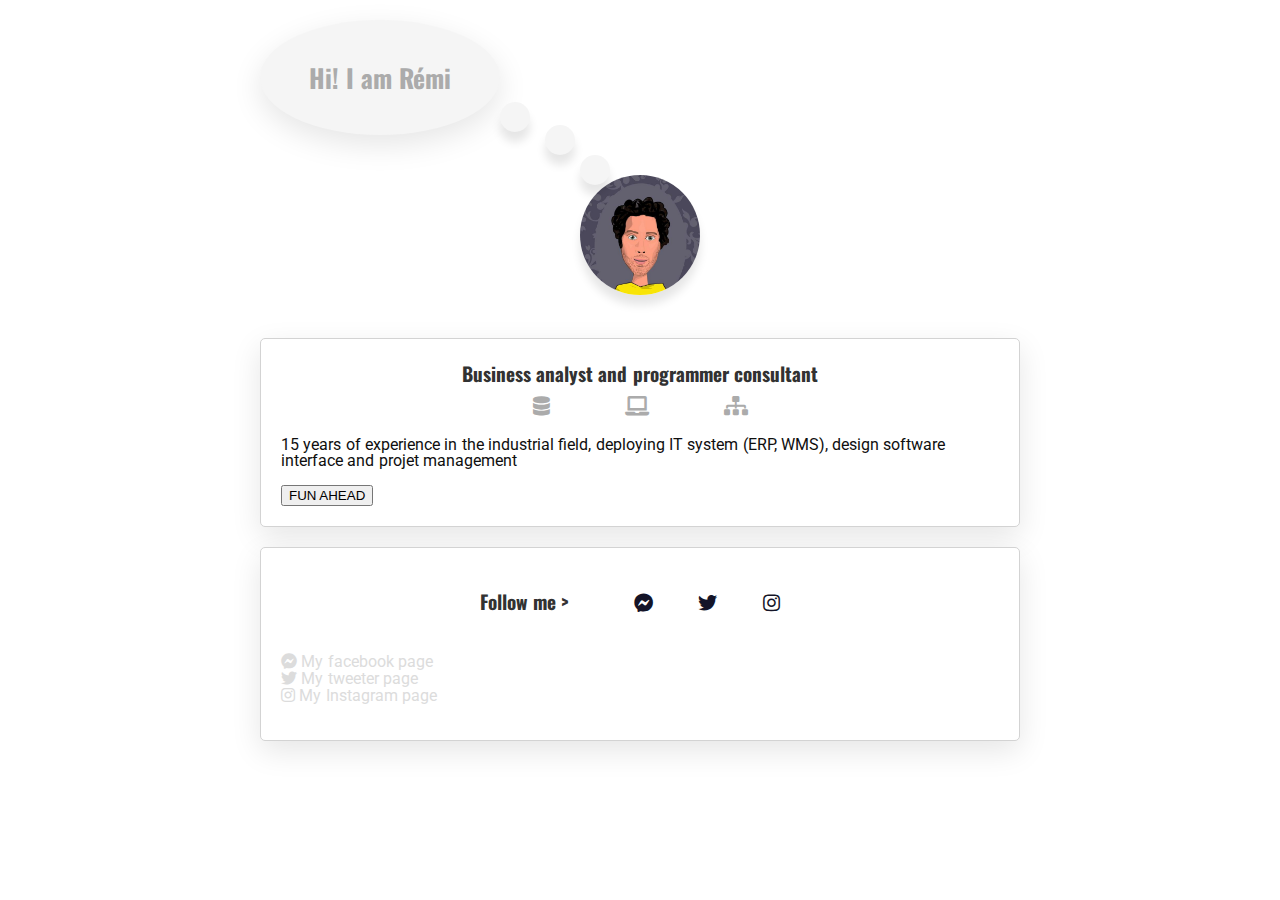
==== index.html @ 7083866b "my profile page" ====
<!DOCTYPE html>
<html>
<head>
  <title> My profil page
  </title>
  <meta charset="utf-8">
  <link rel="stylesheet" href="https://use.fontawesome.com/releases/v5.6.3/css/all.css">
  <link href="https://fonts.googleapis.com/css?family=Oswald|Roboto&display=swap" rel="stylesheet">
  <link rel="stylesheet" href="style.css">
  <meta name="viewport" content="width=device-width, initial-scale=1">
</head>
<body>



<div class="container">
  <div class="card card-white card-border text-center card-title">
    <h1>Hi! I am Rémi</h1>
    <div class="bubble one"></div><div class="bubble two"></div><div class="bubble three"></div>
  </div>

  <div class="card card-white card-border text-center card-small">
    <img src="images/profil.jpeg" alt="profil picture" class="img-circle">
  </div>

  <div class="card card-white card-border">
    <h3>

      Business analyst and programmer consultant
    </h3>
    <h3 class="icon-espaced">
      <i class="fas fa-database">    </i>
      <i class="fas fa-laptop">    </i>
      <i class="fas fa-sitemap">    </i>
    </h3>
    <p>15 years of experience in the industrial field, deploying IT system (ERP, WMS), design software interface and projet management</p>
    <form action="http://lewagon.com" target="_blank">
      <input type="submit" value="FUN AHEAD"/>
    </form>
  </div>

  <div class="card card-white card-border ">
    <h3><div class="list-inline">Follow me <strong>></strong></div>
      <ul class="list-inline">
        <li>
          <a href="http://facebook.fr"> <i class="fab fa-facebook-messenger"></i></a>
        </li>
        <li>
          <a href=""> <i class="fab fa-twitter"></i></a>
        </li>
        <li>
          <a href=""> <i class="fab fa-instagram"></i></a>
        </li>
      </ul>
    </h3>
    <ul class="no-padding grey">
      <li>
        <a href="http://facebook.fr"> <i class="fab fa-facebook-messenger"></i>  My facebook page
        </a>
      </li>
      <li>
        <a href=""> <i class="fab fa-twitter"></i>  My tweeter page</a>
      </li>
      <li>
        <a href=""> <i class="fab fa-instagram"></i>  My Instagram page</a>
      </li>
    </ul>
  </div>

</div>



</body>
</html>
---- style.css ----
/* Style.css*/

body {

 font-family: 'Roboto', sans-serif;
 font-weight: normal;
 background-color: rgb(255,255,255);
 color: rgb(15,15,15);
 word-spacing: 0.02em;
 font-size: 1em;
 line-height: 1em;
}


li {
  list-style: none;
}

h3 > ul > li {
  display: inline-block;
  padding: 0px 20px;
}
.no-padding {
  padding: 0px;
}

h3
{
font-size: 1.2em;
margin: auto;
width: fit-content;
}

.list-inline {
  list-style: none;
  display: inline-block;
}


h1, h2, h3 {

color: rgb(50,50,50);
font-family: 'oswald', sans-serif;
line-height: 1.6em;
}

h1
{
  font-size: 1.6em;
  color: rgb(171,171,171);
}

h2
{
font-size: 1.4em;
}

a {
  text-decoration: none;
  color: rgb(20,20,40);
}
ul.grey a {
  color: rgb(220,220,220);
}

a:hover
{
  color: blue;
}

.container {
margin: auto;
width: 800px;

}

.card-border {
border-radius: 5px;
box-shadow: 0 10px 30px rgba(0,0,0,.1);
}

.img-circle {
  border-radius: 50%;
  width: 120px;
  box-shadow: 0 10px 10px rgba(0,0,0,.1);
}



.text-center {
  text-align: center;
}
.card-white {
  background: white;
  padding: 20px;
  border: 1px solid lightgrey;
  margin: 20px;
}

.card-title{

  background-color: rgb(245,245,245);
  border-radius: 50%;
  width: 200px;
  position:relative;
  border:none;
  color: rgb(171,171,171);
}

.bubble {
  border-radius: 50px;
  position: absolute;

  width: 30px;
  height: 30px;
  background-color: rgb(245,245,245);
  box-shadow: 0 10px 10px rgba(0,0,0,.1);
}
.one{
  top:82px;
  right: -30px;
}
.two{
  top:105px;
  right: -75px;
}
.three{
  top:135px;
  right: -110px;
}

.card-small {
  width:150px;
  margin: auto;
  background-color: transparent;
  box-shadow: none;
  border: none;

}




.icon-espaced {
  word-spacing: 70px;
  color: rgb(171,171,171);

}

@media (max-width: 720px) {
  /* For a screen < 720px, this CSS will be read */
  .container {
    width: 500px;
  }

.one {
  visibility: hidden;
}

.two{
  top:116px;
  right: 87px;
}
.three{
  top:148px;
  right: 54px;
}


}
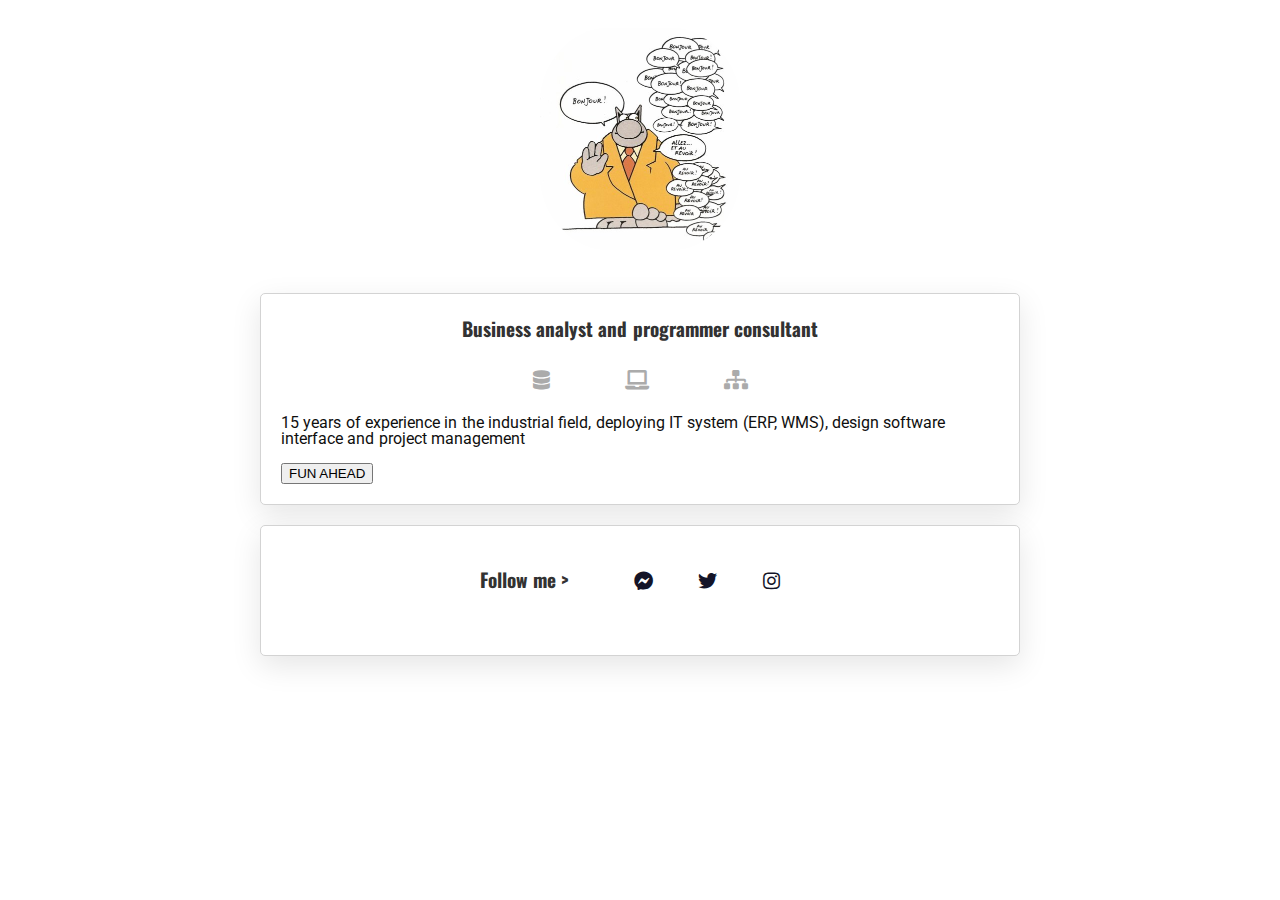
==== commit 1deb2e54: "small change" ====
--- a/index.html
+++ b/index.html
@@ -14,10 +14,10 @@
 
 
 <div class="container">
-  <div class="card card-white card-border text-center card-title">
-    <h1>Hi! I am Rémi</h1>
-    <div class="bubble one"></div><div class="bubble two"></div><div class="bubble three"></div>
-  </div>
+  <!-- <div class="card card-white card-border text-center card-title"> -->
+    <!-- <h1>Hi!</h1> -->
+    <!-- <div class="bubble one"></div><div class="bubble two"></div><div class="bubble three"></div> -->
+  <!-- </div> -->
 
   <div class="card card-white card-border text-center card-small">
     <img src="images/profil.jpeg" alt="profil picture" class="img-circle">
@@ -33,7 +33,7 @@
       <i class="fas fa-laptop">    </i>
       <i class="fas fa-sitemap">    </i>
     </h3>
-    <p>15 years of experience in the industrial field, deploying IT system (ERP, WMS), design software interface and projet management</p>
+    <p>15 years of experience in the industrial field, deploying IT system (ERP, WMS), design software interface and project management</p>
     <form action="http://lewagon.com" target="_blank">
       <input type="submit" value="FUN AHEAD"/>
     </form>
@@ -53,7 +53,7 @@
         </li>
       </ul>
     </h3>
-    <ul class="no-padding grey">
+    <!-- <ul class="no-padding grey">
       <li>
         <a href="http://facebook.fr"> <i class="fab fa-facebook-messenger"></i>  My facebook page
         </a>
@@ -64,7 +64,7 @@
       <li>
         <a href=""> <i class="fab fa-instagram"></i>  My Instagram page</a>
       </li>
-    </ul>
+    </ul> -->
   </div>
 
 </div>
--- a/style.css
+++ b/style.css
@@ -29,6 +29,7 @@
 font-size: 1.2em;
 margin: auto;
 width: fit-content;
+margin-bottom: 20px;
 }
 
 .list-inline {
@@ -80,9 +81,9 @@
 }
 
 .img-circle {
-  border-radius: 50%;
-  width: 120px;
-  box-shadow: 0 10px 10px rgba(0,0,0,.1);
+  border-radius: 35%;
+  width: 200px;
+  /*box-shadow: 0 10px 10px rgba(0,0,0,.1);*/
 }
 
 
@@ -130,7 +131,7 @@
 }
 
 .card-small {
-  width:150px;
+  width:250px;
   margin: auto;
   background-color: transparent;
   box-shadow: none;
